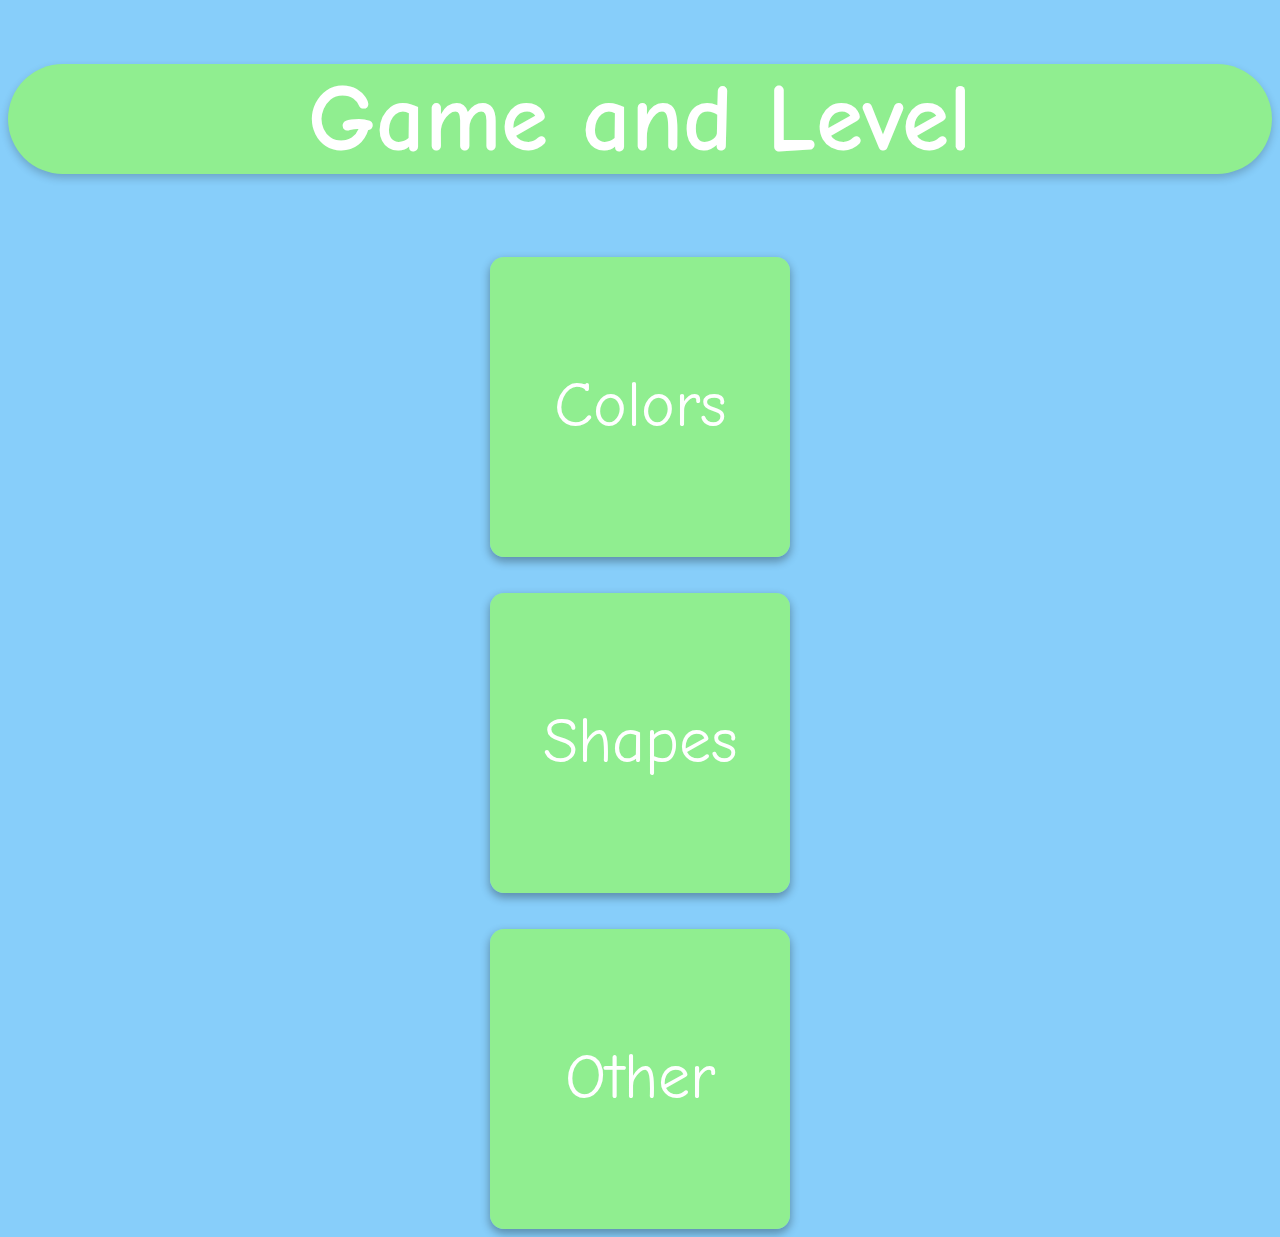
==== index.html @ 733314f7 "first commit" ====
<!DOCTYPE html>
<html>
  <head>
    <meta charset="UTF-8" />
    <meta name="Color Game that a friend came up with" content="Web App" />
    <meta name="color learning" content="HTML, CSS, JavaScript" />
    <meta name="Jeremiah" content="Color Game" />
    <meta name="viewport" content="width=device-width, initial-scale=1.0" />
    <style></style>
    <link rel="stylesheet" href="style.css" />
    <title>My Game</title>
  </head>
  <body>
    <div class="title">
      <h1>Game and Level</h1>
    </div>
    <!-- First Flip Card -->
    <br />
    <div class="flip-menu">
      <div class="flip-menu-inner">
        <div class="flip-menu-front">
          <span class="game-card-front"><p>Colors</p></span>
        </div>
        <div class="flip-menu-back">
          <ul>
            <li>
              <a
                href="/home/jeremiah/Documents/Web Dev/Game-App_in_development/color_level_1_round_1.html"
                ><h1>Level 1</h1></a
              >
            </li>
            <li>
              <a href=""><h1>Level 2</h1></a>
            </li>
            <li>
              <a href=""><h1>Level 3</h1></a>
            </li>
          </ul>
        </div>
      </div>
    </div>
    <br />
    <br />
    <!-- Second Flip card -->
    <div class="flip-menu">
      <div class="flip-menu-inner">
        <div class="flip-menu-front">
          <span class="game-card-front"><p>Shapes</p></span>
        </div>
        <div class="flip-menu-back">
          <ul>
            <li>
              <a href=""><h1>Level 1</h1></a>
            </li>
            <li>
              <a href=""><h1>Level 2</h1></a>
            </li>
            <li>
              <a href=""><h1>Level 3</h1></a>
            </li>
          </ul>
        </div>
      </div>
    </div>
    <br />
    <br />

    <!-- Third Flip Card -->
    <div class="flip-menu">
      <div class="flip-menu-inner">
        <div class="flip-menu-front">
          <span class="game-card-front"><p>Other</p></span>
        </div>
        <div class="flip-menu-back">
          <ul>
            <li>
              <a href=""><h1>Level 1</h1></a>
            </li>
            <li>
              <a href=""><h1>Level 2</h1></a>
            </li>
            <li>
              <a href=""><h1>Level 3</h1></a>
            </li>
          </ul>
        </div>
      </div>
    </div>

    <!-- Below here is old code -->
    <!-- HTML for colors dropdown menu -->
    <!-- <div class="dropdown">
      <span class="dropbtn"><h2>Colors</h2></span>
      <div class="dropdown-content">
        <a href="color_level_1_round_1.html">Level 1</a>
        <a href="color_level_2_round_1.html">Level 2</a>
        <a href="color_level_3_round_1.html">Level 3</a>
      </div>
    </div>
    <div></div> -->
    <!-- HTML for shapes dropdown menu -->
    <!-- <div class="dropdown">
      <span class="dropbtn"><h2>Shapes</h2></span>
      <div class="dropdown-content">
        <a href="round1.html">Shapes Level 1</a>
        <a href="round1.html">Shapes Level 2</a>
        <a href="round1.html">Shapes Level 3</a>
      </div>
    </div>

    <div>
      <br />
    </div> -->

    <!-- undecided dropdown menu / "Extras" is just a place holder -->
    <!-- <div class="dropdown">
      <span class="dropbtn"><h2>Extras</h2></span>
      <div class="dropdown-content">
        <a href="round1.html">Colors Level 1</a>
        <a href="round1.html">Colors Level 2</a>
        <a href="round1.html">Colors Level 3</a>
      </div>
    </div> -->
    <!-- ATTENTION -->
    <!-- Clouds that need to be reworked -->
    <!-- <div id="background-wrap">
    <div class="x1">
        <div class="cloud"></div>
    </div>

    <div class="x2">
        <div class="cloud"></div>
    </div>

    <div class="x3">
        <div class="cloud"></div>
    </div>

    <div class="x4">
        <div class="cloud"></div>
    </div>

    <div class="x5">
        <div class="cloud"></div>
    </div>
</div> -->
  </body>
</html>
---- style.css ----
/* Font is Comic Neue!!! */
@import url('https://fonts.googleapis.com/css2?family=Comic+Neue:wght@700&display=swap');

body {
  background-color: lightskyblue;
  font-family: "Comic Neue", cursive;
}

.title {
  position: inherit;
  background-color: lightgreen;
  color: white;
  font-size: 3rem;
  box-shadow: 0 4px 8px 0 rgba(0, 0, 0, 0.2);
  border-radius: 5rem;
}
.title:hover {
  transition: transform 2.6s;
  transform-style: preserve-3d;
  transform: rotateX(900deg);
}

.game-card-front {
  position: relative;
  color: white;
  margin-top: 50%;
  margin-bottom: auto;
}

span {
  width: 300px;
  height: 300px;
}

/* .title-color {
  background-color: pink;
  color: white;
  transform: rotateX(180deg);
}  */

p {
  font-size: 4em;
  color: white;
  position: inherit;
  margin-top: 37%;
  
}




.flip-menu {
  background-color: transparent;
  width: 300px;
  height: 300px;
  perspective: 1000px;
  position: relative;
  margin-left: auto;
  margin-right: auto;
}

.flip-menu-inner {
  position: relative;
  width: 100%;
  height: 100%;
  text-align: center;
  transition: transform 1.6s;
  transform-style: preserve-3d;
  box-shadow: 0 4px 8px 1px rgba(0, 0, 0, 0.3);
  background-color: lightskyblue;
}

.flip-menu:hover .flip-menu-inner {
  transform: rotateY(540deg);
}

.flip-menu-front,
.flip-menu-back {
  position: absolute;
  width: 100%;
  height: 100%;
  -webkit-backface-visibility: hidden;
  backface-visibility: hidden;
}

.flip-menu-front {
  background-color: lightgreen;
  /* color: white; */
}

.flip-menu-back {
  background-color: pink;
  color: white;
  transform: rotateY(180deg);
}

ul {
  list-style-type: none;
}

li {
  position: relative;
  text-align: center;
}

a {
  text-decoration: none;
  margin-top: auto;
  margin-bottom: auto;
  color: white;
}

h1 {
  text-align: center;
  position: relative;
}

div {
  border-radius: 14px;
}
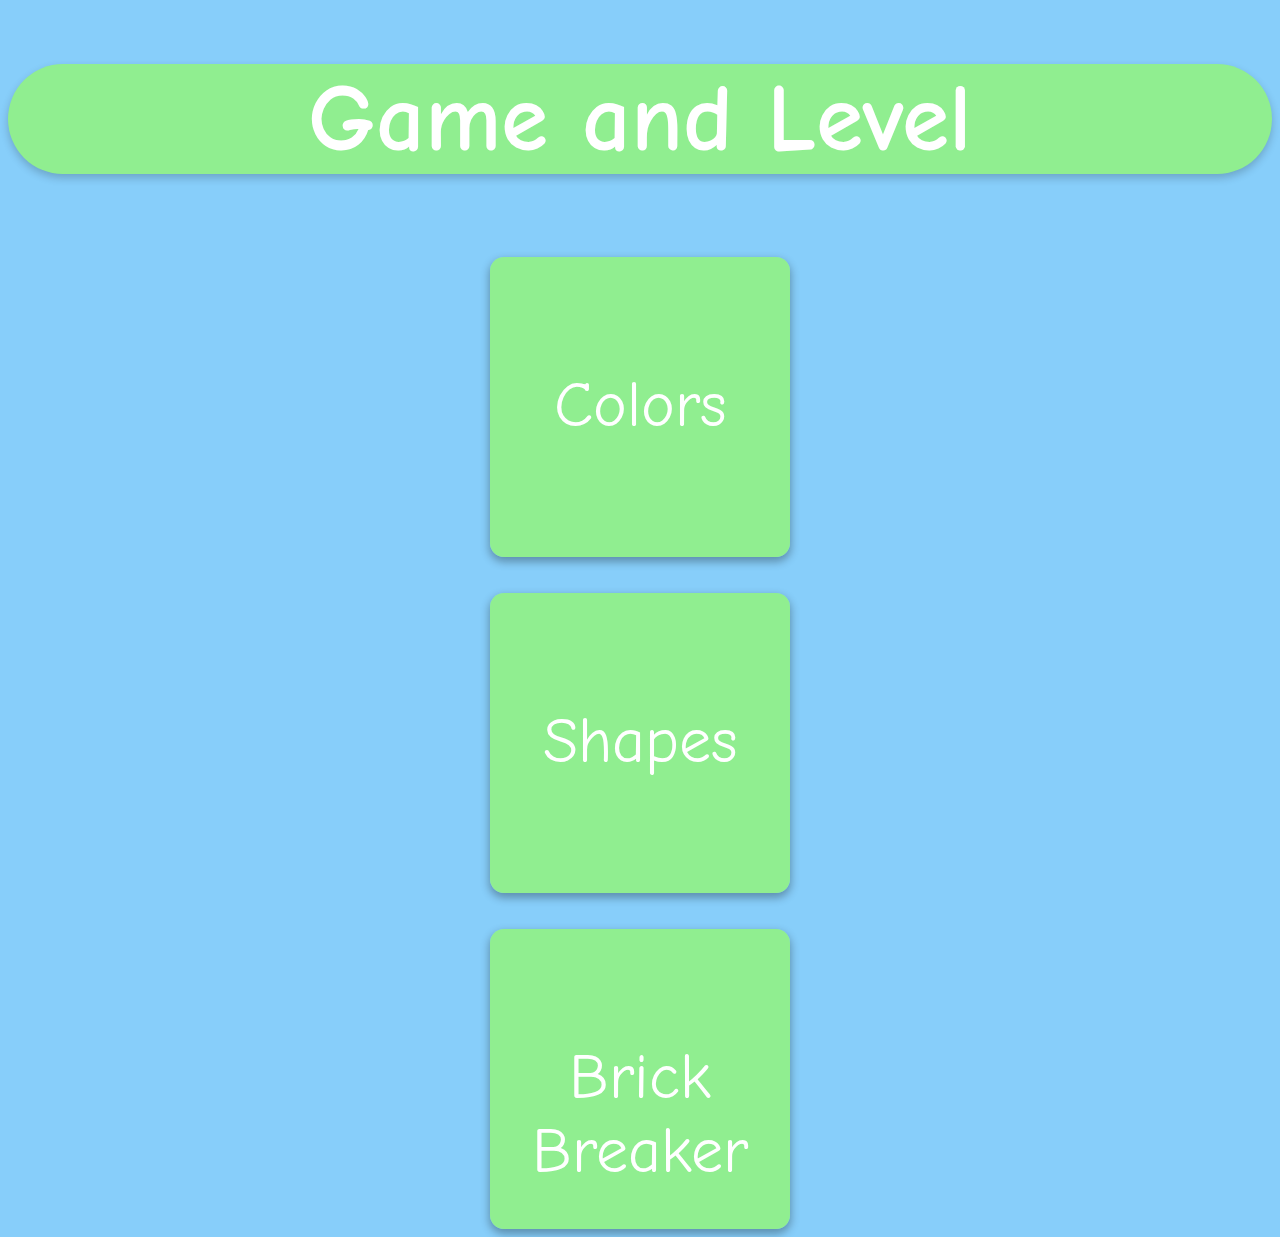
==== commit 9d97a120: "update to game" ====
--- a/index.html
+++ b/index.html
@@ -7,7 +7,8 @@
     <meta name="Jeremiah" content="Color Game" />
     <meta name="viewport" content="width=device-width, initial-scale=1.0" />
     <style></style>
-    <link rel="stylesheet" href="style.css" />
+
+    <link rel="stylesheet" href="styles_folder\style.css" />
     <title>My Game</title>
   </head>
   <body>
@@ -24,10 +25,7 @@
         <div class="flip-menu-back">
           <ul>
             <li>
-              <a
-                href="/home/jeremiah/Documents/Web Dev/Game-App_in_development/color_level_1_round_1.html"
-                ><h1>Level 1</h1></a
-              >
+              <a href="colors_level_1.html"><h1>Level 1</h1></a>
             </li>
             <li>
               <a href=""><h1>Level 2</h1></a>
@@ -69,19 +67,19 @@
     <div class="flip-menu">
       <div class="flip-menu-inner">
         <div class="flip-menu-front">
-          <span class="game-card-front"><p>Other</p></span>
+          <span class="game-card-front"><p>Brick Breaker</p></span>
         </div>
         <div class="flip-menu-back">
           <ul>
             <li>
-              <a href=""><h1>Level 1</h1></a>
+              <a href=""><h1>Play</h1></a>
             </li>
-            <li>
+            <!-- <li>
               <a href=""><h1>Level 2</h1></a>
             </li>
             <li>
-              <a href=""><h1>Level 3</h1></a>
-            </li>
+              <a href=""><h1>Level 3</h1></a> 
+            </li>-->
           </ul>
         </div>
       </div>
